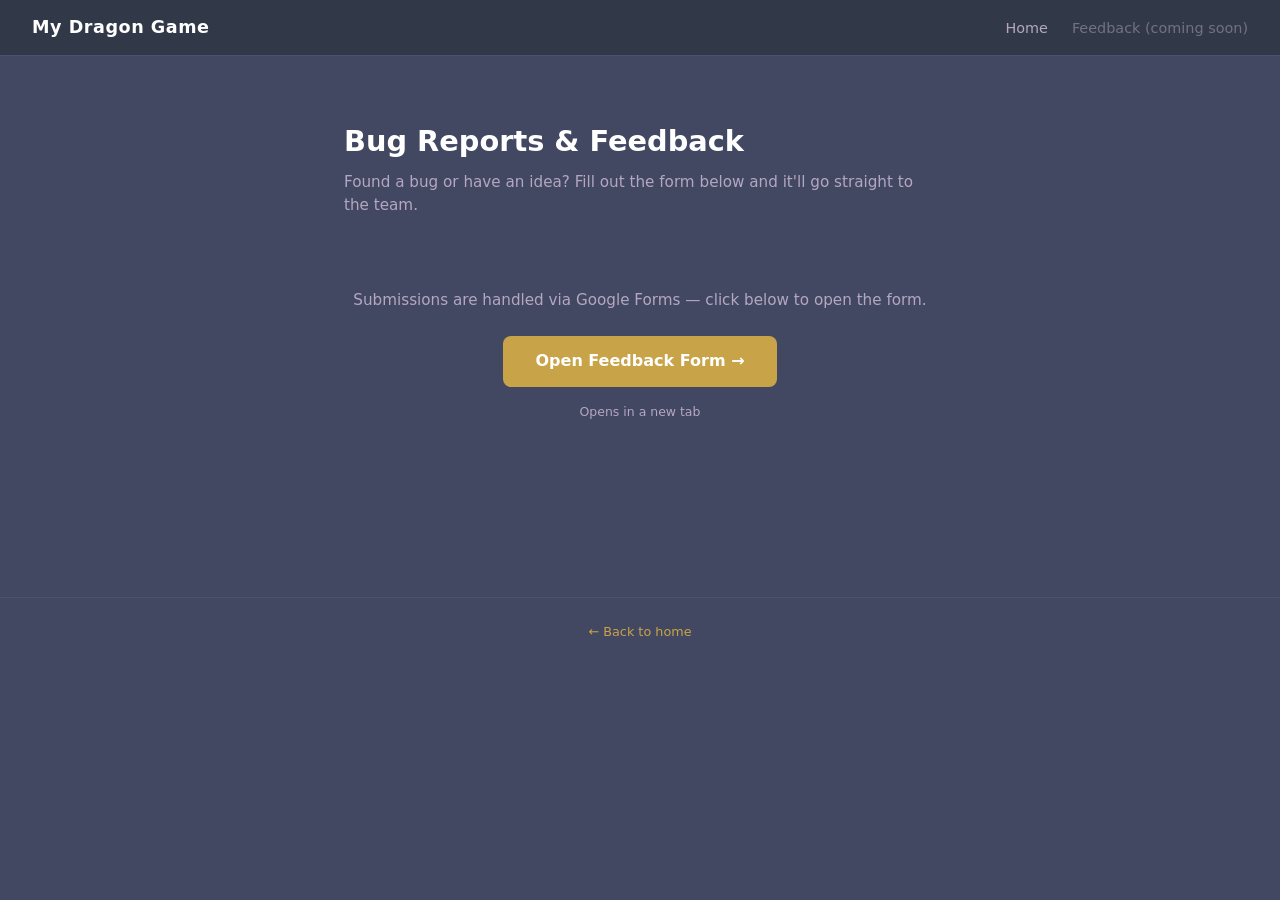
==== feedback.html @ 13603adc "Initial commit" ====
<!DOCTYPE html>
<html lang="en">
<head>
  <meta charset="UTF-8" />
  <meta name="viewport" content="width=device-width, initial-scale=1.0" />
  <title>Feedback — My Dragon Game</title>
  <link rel="stylesheet" href="src/style.css" />
</head>
<body>

  <nav>
    <span class="nav-logo">My Dragon Game</span>
    <ul class="nav-links">
      <li><a href="index.html">Home</a></li>
      <!-- TODO: restore once Google Form is set up: <li><a href="feedback.html" class="active">Feedback</a></li> -->
      <li><span class="nav-coming-soon">Feedback (coming soon)</span></li>
    </ul>
  </nav>

  <div class="feedback-wrap">
    <h1>Bug Reports & Feedback</h1>
    <p class="sub">Found a bug or have an idea? Fill out the form below and it'll go straight to the team.</p>

    <!--
      SETUP: Create a free Google Form at https://forms.google.com
      then replace YOUR_GOOGLE_FORM_ID below with your form's ID.
      The ID is the long string in your form's edit URL:
        https://docs.google.com/forms/d/YOUR_GOOGLE_FORM_ID/edit
    -->

    <div id="form-placeholder" style="text-align:center; padding: 2rem 0;">
      <p style="color:var(--muted); margin-bottom:1.5rem; font-size:.95rem;">
        Submissions are handled via Google Forms — click below to open the form.
      </p>
      <a
        id="gform-link"
        class="btn btn-primary"
        href="https://docs.google.com/forms/d/YOUR_GOOGLE_FORM_ID/viewform"
        target="_blank"
        rel="noopener"
        style="font-size:1rem; padding:.85rem 2rem;"
      >
        Open Feedback Form &rarr;
      </a>
      <p style="color:var(--muted); font-size:.78rem; margin-top:1rem;">Opens in a new tab</p>
    </div>

    <!--
      OPTIONAL EMBED: Once you have your Google Form URL, you can also embed it
      directly by uncommenting the block below and replacing YOUR_GOOGLE_FORM_ID.
      Remove the form-placeholder div above if you use the embed.
    -->
    <!--
    <iframe
      src="https://docs.google.com/forms/d/e/YOUR_GOOGLE_FORM_ID/viewform?embedded=true"
      width="100%"
      height="800"
      frameborder="0"
      marginheight="0"
      marginwidth="0"
      style="border-radius:8px; border:1px solid var(--border); margin-top:1rem;"
    >Loading…</iframe>
    -->
  </div>

  <footer>
    <p><a href="index.html">&larr; Back to home</a></p>
  </footer>

</body>
</html>
---- src/style.css ----
/* ── Reset & base ─────────────────────────────────────────── */
*, *::before, *::after { box-sizing: border-box; margin: 0; padding: 0; }

:root {
  /* All hex values taken directly from general.hex */
  --bg:        #424861;       /* black */
  --surface:   #313949;       /* #62  dark blue-gray */
  --border:    #4f5070;       /* #60  stone edge */
  --accent:    #c9a348;       /* #3   dragon red */
  --accent-hi: #ea6930;       /* #11  fire orange */
  --text:      #ffffff;       /* white */
  --muted:     #b5a6c1;       /* #57  lavender-mauve (death screen tone) */
  --gold:      #eac534;       /* #18  sparkle gold */
  --green:     #55c57b;       /* #24  game grass green */
  --radius:    8px;
}

html, body {
  height: 100%;
  overflow: hidden;
}

body {
  font-family: system-ui, -apple-system, sans-serif;
  background: var(--bg);
  color: var(--text);
  line-height: 1.5;
  display: flex;
  flex-direction: column;
}

a { color: inherit; text-decoration: none; }

/* ── Nav ──────────────────────────────────────────────────── */
nav {
  display: flex;
  align-items: center;
  justify-content: space-between;
  padding: 0 2rem;
  height: 56px;
  background: var(--surface);
  border-bottom: 1px solid var(--border);
  flex-shrink: 0;
  z-index: 100;
}

.nav-logo {
  font-size: 1.1rem;
  font-weight: 700;
  color: var(--text);
  letter-spacing: .03em;
}

.nav-links {
  display: flex;
  gap: 1.5rem;
  list-style: none;
}

.nav-links a {
  font-size: .9rem;
  color: var(--muted);
  transition: color .15s;
}
.nav-links a:hover, .nav-links a.active { color: var(--text); }

.nav-coming-soon {
  font-size: .9rem;
  color: var(--muted);
  opacity: .5;
  cursor: default;
}

/* ── Slideshow hero ───────────────────────────────────────── */
.slideshow {
  position: relative;
  width: 100%;
  flex: 1;
  min-height: 0;
  overflow: hidden;
  background: var(--bg);
}

.slide {
  position: absolute;
  inset: 0;
  opacity: 0;
  transition: opacity .7s ease;
}

.slide.active { opacity: 1; }

.slide img {
  width: 100%;
  height: 100%;
  object-fit: contain;
  display: block;
}

.slide-arrow {
  position: absolute;
  top: 50%;
  transform: translateY(-50%);
  background: rgba(0,0,0,.5);
  border: 1px solid rgba(255,255,255,.15);
  color: #fff;
  font-size: 1.4rem;
  width: 48px;
  height: 48px;
  border-radius: 50%;
  cursor: pointer;
  display: flex;
  align-items: center;
  justify-content: center;
  z-index: 10;
  transition: background .15s;
  line-height: 1;
}
.slide-arrow:hover { background: rgba(0,0,0,.8); }
.slide-arrow.prev { left: 1.25rem; }
.slide-arrow.next { right: 1.25rem; }

.slide-dots {
  position: absolute;
  bottom: 5.5rem;
  left: 50%;
  transform: translateX(-50%);
  display: flex;
  gap: .45rem;
  z-index: 10;
}

.slide-dot {
  width: 7px;
  height: 7px;
  border-radius: 50%;
  background: rgba(255,255,255,.35);
  border: none;
  cursor: pointer;
  padding: 0;
  transition: background .2s, transform .2s;
}
.slide-dot.active {
  background: #fff;
  transform: scale(1.3);
}

/* Download buttons overlaid on slideshow */
.slide-downloads {
  position: absolute;
  bottom: 1.75rem;
  left: 50%;
  transform: translateX(-50%);
  display: flex;
  gap: 1rem;
  z-index: 10;
  flex-wrap: wrap;
  justify-content: center;
}

/* ── Download buttons ─────────────────────────────────────── */
.downloads {
  display: flex;
  gap: 1rem;
  justify-content: center;
  flex-wrap: wrap;
}

.btn {
  display: inline-flex;
  align-items: center;
  gap: .55rem;
  padding: .7rem 1.4rem;
  border-radius: var(--radius);
  font-size: .95rem;
  font-weight: 600;
  cursor: pointer;
  border: none;
  transition: filter .15s, transform .1s;
  text-decoration: none;
}

.btn:hover  { filter: brightness(1.12); }
.btn:active { transform: scale(.97); }

.btn-primary {
  background: var(--accent);
  color: #fff;
}

.btn-secondary {
  background: var(--surface);
  color: var(--text);
  border: 1px solid var(--border);
}

.btn svg { flex-shrink: 0; }

.btn-disabled {
  opacity: .45;
  cursor: not-allowed;
  pointer-events: none;
}

/* ── Description ─────────────────────────────────────────── */
.description {
  text-align: center;
  padding: .6rem 1.5rem;
  color: var(--muted);
  font-size: .875rem;
  flex-shrink: 0;
}

/* ── Gallery ──────────────────────────────────────────────── */
.gallery-section {
  max-width: 1200px;
  margin: 0 auto;
  padding: 0 1.5rem 5rem;
}

.section-label {
  font-size: .75rem;
  text-transform: uppercase;
  letter-spacing: .12em;
  color: var(--muted);
  margin-bottom: 1.25rem;
}

.gallery {
  columns: 3 280px;
  gap: 12px;
}

.gallery-item {
  break-inside: avoid;
  margin-bottom: 12px;
  border-radius: var(--radius);
  overflow: hidden;
  cursor: zoom-in;
  border: 1px solid var(--border);
}

.gallery-item img {
  display: block;
  width: 100%;
  height: auto;
  transition: transform .25s ease;
}

.gallery-item:hover img { transform: scale(1.03); }

/* ── Lightbox ─────────────────────────────────────────────── */
#lightbox {
  display: none;
  position: fixed;
  inset: 0;
  background: rgba(0,0,0,.88);
  z-index: 200;
  align-items: center;
  justify-content: center;
  padding: 1rem;
}
#lightbox.open { display: flex; }

#lightbox img {
  max-width: 90vw;
  max-height: 90vh;
  border-radius: var(--radius);
  box-shadow: 0 24px 80px rgba(0,0,0,.7);
}

#lightbox-close {
  position: fixed;
  top: 1rem;
  right: 1.25rem;
  background: none;
  border: none;
  color: var(--muted);
  font-size: 2rem;
  cursor: pointer;
  line-height: 1;
}
#lightbox-close:hover { color: var(--text); }

/* ── Footer ───────────────────────────────────────────────── */
footer {
  text-align: center;
  padding: 1.5rem;
  font-size: .8rem;
  color: var(--muted);
  border-top: 1px solid var(--border);
}

footer a { color: var(--accent); }
footer a:hover { text-decoration: underline; }

/* ── Feedback page ────────────────────────────────────────── */
.feedback-wrap {
  max-width: 640px;
  margin: 4rem auto;
  padding: 0 1.5rem 5rem;
}

.feedback-wrap h1 {
  font-size: 1.8rem;
  font-weight: 700;
  margin-bottom: .5rem;
}

.feedback-wrap .sub {
  color: var(--muted);
  margin-bottom: 2.5rem;
  font-size: .95rem;
}

.form-group {
  margin-bottom: 1.25rem;
}

label {
  display: block;
  font-size: .85rem;
  color: var(--muted);
  margin-bottom: .4rem;
}

input, select, textarea {
  width: 100%;
  background: var(--surface);
  border: 1px solid var(--border);
  border-radius: var(--radius);
  color: var(--text);
  padding: .65rem .85rem;
  font-size: .95rem;
  font-family: inherit;
  outline: none;
  transition: border-color .15s;
}

input:focus, select:focus, textarea:focus {
  border-color: var(--accent);
}

select option { background: var(--surface); }

textarea { resize: vertical; min-height: 120px; }

.form-row {
  display: grid;
  grid-template-columns: 1fr 1fr;
  gap: 1rem;
}

@media (max-width: 480px) { .form-row { grid-template-columns: 1fr; } }

.btn-submit {
  background: var(--accent);
  color: #fff;
  width: 100%;
  padding: .8rem;
  border-radius: var(--radius);
  font-size: 1rem;
  font-weight: 600;
  border: none;
  cursor: pointer;
  margin-top: .5rem;
  transition: filter .15s;
}

.btn-submit:hover { filter: brightness(1.12); }

.success-msg {
  display: none;
  background: #43806d;       /* #22 dark green from palette */
  border: 1px solid #55c57b; /* #24 game grass green */
  color: #ffffff;
  border-radius: var(--radius);
  padding: 1rem;
  margin-top: 1.5rem;
  font-size: .95rem;
}
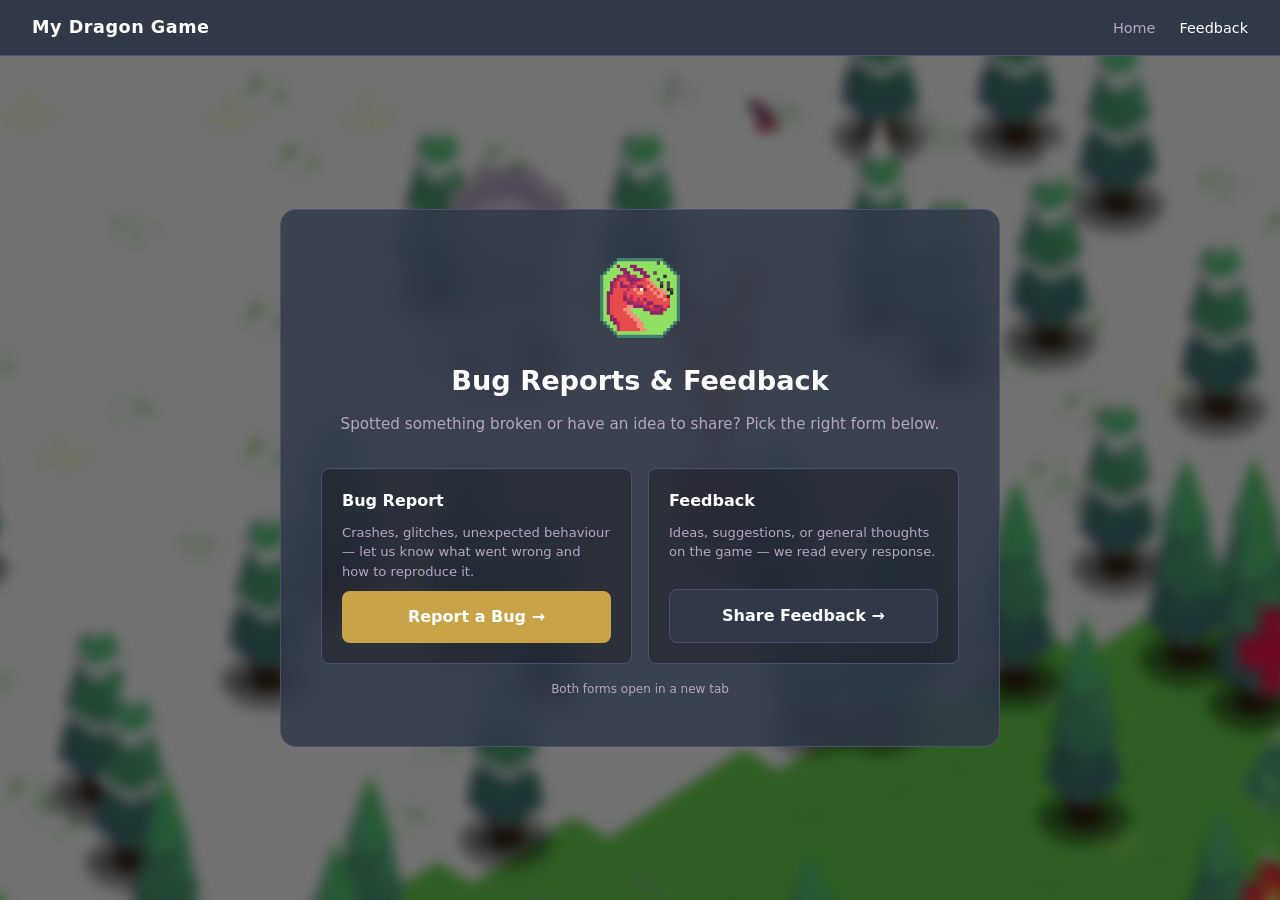
==== commit a5d7dec6: "fill out feedback page" ====
--- a/feedback.html
+++ b/feedback.html
@@ -4,68 +4,67 @@
   <meta charset="UTF-8" />
   <meta name="viewport" content="width=device-width, initial-scale=1.0" />
   <title>Feedback — My Dragon Game</title>
+  <link rel="icon" type="image/png" href="assets/dragon_game_logo_scaled.png" />
   <link rel="stylesheet" href="src/style.css" />
 </head>
-<body>
+<body class="feedback-page">
 
   <nav>
     <span class="nav-logo">My Dragon Game</span>
     <ul class="nav-links">
       <li><a href="index.html">Home</a></li>
-      <!-- TODO: restore once Google Form is set up: <li><a href="feedback.html" class="active">Feedback</a></li> -->
-      <li><span class="nav-coming-soon">Feedback (coming soon)</span></li>
+      <li><a href="feedback.html" class="active">Feedback</a></li>
     </ul>
   </nav>
 
-  <div class="feedback-wrap">
-    <h1>Bug Reports & Feedback</h1>
-    <p class="sub">Found a bug or have an idea? Fill out the form below and it'll go straight to the team.</p>
+  <!-- Blurred screenshot background -->
+  <div class="feedback-bg"></div>
 
-    <!--
-      SETUP: Create a free Google Form at https://forms.google.com
-      then replace YOUR_GOOGLE_FORM_ID below with your form's ID.
-      The ID is the long string in your form's edit URL:
-        https://docs.google.com/forms/d/YOUR_GOOGLE_FORM_ID/edit
-    -->
+  <div class="feedback-center">
+    <div class="feedback-card">
 
-    <div id="form-placeholder" style="text-align:center; padding: 2rem 0;">
-      <p style="color:var(--muted); margin-bottom:1.5rem; font-size:.95rem;">
-        Submissions are handled via Google Forms — click below to open the form.
-      </p>
-      <a
-        id="gform-link"
-        class="btn btn-primary"
-        href="https://docs.google.com/forms/d/YOUR_GOOGLE_FORM_ID/viewform"
-        target="_blank"
-        rel="noopener"
-        style="font-size:1rem; padding:.85rem 2rem;"
-      >
-        Open Feedback Form &rarr;
-      </a>
-      <p style="color:var(--muted); font-size:.78rem; margin-top:1rem;">Opens in a new tab</p>
+      <div class="feedback-icon"><img src="assets/dragon_game_logo_scaled.png" alt="Dragon Game Logo" /></div>
+      <h1>Bug Reports & Feedback</h1>
+      <p class="sub">Spotted something broken or have an idea to share? Pick the right form below.</p>
+
+      <div class="feedback-forms">
+
+        <div class="feedback-form-card">
+          <div class="feedback-form-title"> Bug Report</div>
+          <p class="feedback-form-desc">Crashes, glitches, unexpected behaviour — let us know what went wrong and how to reproduce it.</p>
+          <!-- SETUP: replace YOUR_BUG_FORM_ID with your Bug Report Google Form ID -->
+          <a class="btn btn-primary feedback-btn" href="https://docs.google.com/forms/d/e/1FAIpQLSdFjLitGSREX8Vi8dRKsrYYTIA40D136pyVTGAaJ8UqCC3HiA/viewform" target="_blank" rel="noopener">
+            Report a Bug &rarr;
+          </a>
+        </div>
+
+        <div class="feedback-form-card">
+          <div class="feedback-form-title">Feedback</div>
+          <p class="feedback-form-desc">Ideas, suggestions, or general thoughts on the game — we read every response.</p>
+          <!-- SETUP: replace YOUR_FEEDBACK_FORM_ID with your Feedback Google Form ID -->
+          <a class="btn btn-secondary feedback-btn" href="https://docs.google.com/forms/d/e/1FAIpQLSfiaIIulFraV2AkBexqm9IBPj0qLC3APUoSL8RYgkOe0z8X0Q/viewform" target="_blank" rel="noopener">
+            Share Feedback &rarr;
+          </a>
+        </div>
+
+      </div>
+
+      <p class="feedback-note">Both forms open in a new tab</p>
+
+      <!--
+        OPTIONAL EMBED: uncomment and replace YOUR_GOOGLE_FORM_ID to embed inline.
+        Remove the button above if you use this.
+      -->
+      <!--
+      <iframe
+        src="https://docs.google.com/forms/d/e/YOUR_GOOGLE_FORM_ID/viewform?embedded=true"
+        width="100%" height="600" frameborder="0" marginheight="0" marginwidth="0"
+        style="border-radius:8px; border:1px solid var(--border); margin-top:1.5rem;"
+      >Loading…</iframe>
+      -->
+
     </div>
-
-    <!--
-      OPTIONAL EMBED: Once you have your Google Form URL, you can also embed it
-      directly by uncommenting the block below and replacing YOUR_GOOGLE_FORM_ID.
-      Remove the form-placeholder div above if you use the embed.
-    -->
-    <!--
-    <iframe
-      src="https://docs.google.com/forms/d/e/YOUR_GOOGLE_FORM_ID/viewform?embedded=true"
-      width="100%"
-      height="800"
-      frameborder="0"
-      marginheight="0"
-      marginwidth="0"
-      style="border-radius:8px; border:1px solid var(--border); margin-top:1rem;"
-    >Loading…</iframe>
-    -->
   </div>
-
-  <footer>
-    <p><a href="index.html">&larr; Back to home</a></p>
-  </footer>
 
 </body>
 </html>
--- a/src/style.css
+++ b/src/style.css
@@ -295,87 +295,110 @@
 footer a:hover { text-decoration: underline; }
 
 /* ── Feedback page ────────────────────────────────────────── */
-.feedback-wrap {
-  max-width: 640px;
-  margin: 4rem auto;
-  padding: 0 1.5rem 5rem;
-}
-
-.feedback-wrap h1 {
-  font-size: 1.8rem;
+body.feedback-page {
+  overflow: hidden;
+  position: relative;
+}
+
+.feedback-bg {
+  position: fixed;
+  inset: 0;
+  background: url('../assets/imgs/1_my_dragon_game_ss.png') center / cover no-repeat;
+  filter: blur(6px) brightness(.45);
+  transform: scale(1.05); /* hide blur edges */
+  z-index: 0;
+}
+
+.feedback-center {
+  flex: 1;
+  display: flex;
+  align-items: center;
+  justify-content: center;
+  padding: 1.5rem;
+  position: relative;
+  z-index: 1;
+  min-height: 0;
+}
+
+.feedback-card {
+  background: rgba(49, 57, 73, .85);  /* --surface with alpha */
+  backdrop-filter: blur(12px);
+  -webkit-backdrop-filter: blur(12px);
+  border: 1px solid var(--border);
+  border-radius: 16px;
+  padding: 3rem 2.5rem;
+  max-width: 720px;
+  width: 100%;
+  text-align: center;
+}
+
+.feedback-icon {
+  margin-bottom: 1rem;
+}
+
+.feedback-icon img {
+  width: 80px;
+  height: 80px;
+  object-fit: contain;
+}
+
+.feedback-card h1 {
+  font-size: 1.7rem;
   font-weight: 700;
-  margin-bottom: .5rem;
-}
-
-.feedback-wrap .sub {
-  color: var(--muted);
-  margin-bottom: 2.5rem;
+  margin-bottom: .6rem;
+}
+
+.feedback-card .sub {
+  color: var(--muted);
   font-size: .95rem;
-}
-
-.form-group {
-  margin-bottom: 1.25rem;
-}
-
-label {
-  display: block;
-  font-size: .85rem;
-  color: var(--muted);
-  margin-bottom: .4rem;
-}
-
-input, select, textarea {
+  margin-bottom: 2rem;
+  line-height: 1.6;
+}
+
+.feedback-btn {
+  font-size: 1rem;
+  padding: .85rem 2rem;
   width: 100%;
-  background: var(--surface);
-  border: 1px solid var(--border);
-  border-radius: var(--radius);
-  color: var(--text);
-  padding: .65rem .85rem;
-  font-size: .95rem;
-  font-family: inherit;
-  outline: none;
-  transition: border-color .15s;
-}
-
-input:focus, select:focus, textarea:focus {
-  border-color: var(--accent);
-}
-
-select option { background: var(--surface); }
-
-textarea { resize: vertical; min-height: 120px; }
-
-.form-row {
+  justify-content: center;
+}
+
+.feedback-forms {
   display: grid;
   grid-template-columns: 1fr 1fr;
   gap: 1rem;
-}
-
-@media (max-width: 480px) { .form-row { grid-template-columns: 1fr; } }
-
-.btn-submit {
-  background: var(--accent);
-  color: #fff;
-  width: 100%;
-  padding: .8rem;
+  margin-bottom: 1rem;
+}
+
+@media (max-width: 520px) {
+  .feedback-forms { grid-template-columns: 1fr; }
+}
+
+.feedback-form-card {
+  background: rgba(0,0,0,.25);
+  border: 1px solid var(--border);
   border-radius: var(--radius);
+  padding: 1.25rem;
+  display: flex;
+  flex-direction: column;
+  gap: .6rem;
+  text-align: left;
+}
+
+.feedback-form-title {
+  font-weight: 700;
   font-size: 1rem;
-  font-weight: 600;
-  border: none;
-  cursor: pointer;
+  color: var(--text);
+}
+
+.feedback-form-desc {
+  font-size: .82rem;
+  color: var(--muted);
+  line-height: 1.5;
+  flex: 1;
+}
+
+.feedback-note {
+  color: var(--muted);
+  font-size: .75rem;
   margin-top: .5rem;
-  transition: filter .15s;
-}
-
-.btn-submit:hover { filter: brightness(1.12); }
-
-.success-msg {
-  display: none;
-  background: #43806d;       /* #22 dark green from palette */
-  border: 1px solid #55c57b; /* #24 game grass green */
-  color: #ffffff;
-  border-radius: var(--radius);
-  padding: 1rem;
-  margin-top: 1.5rem;
-  font-size: .95rem;
-}
+}
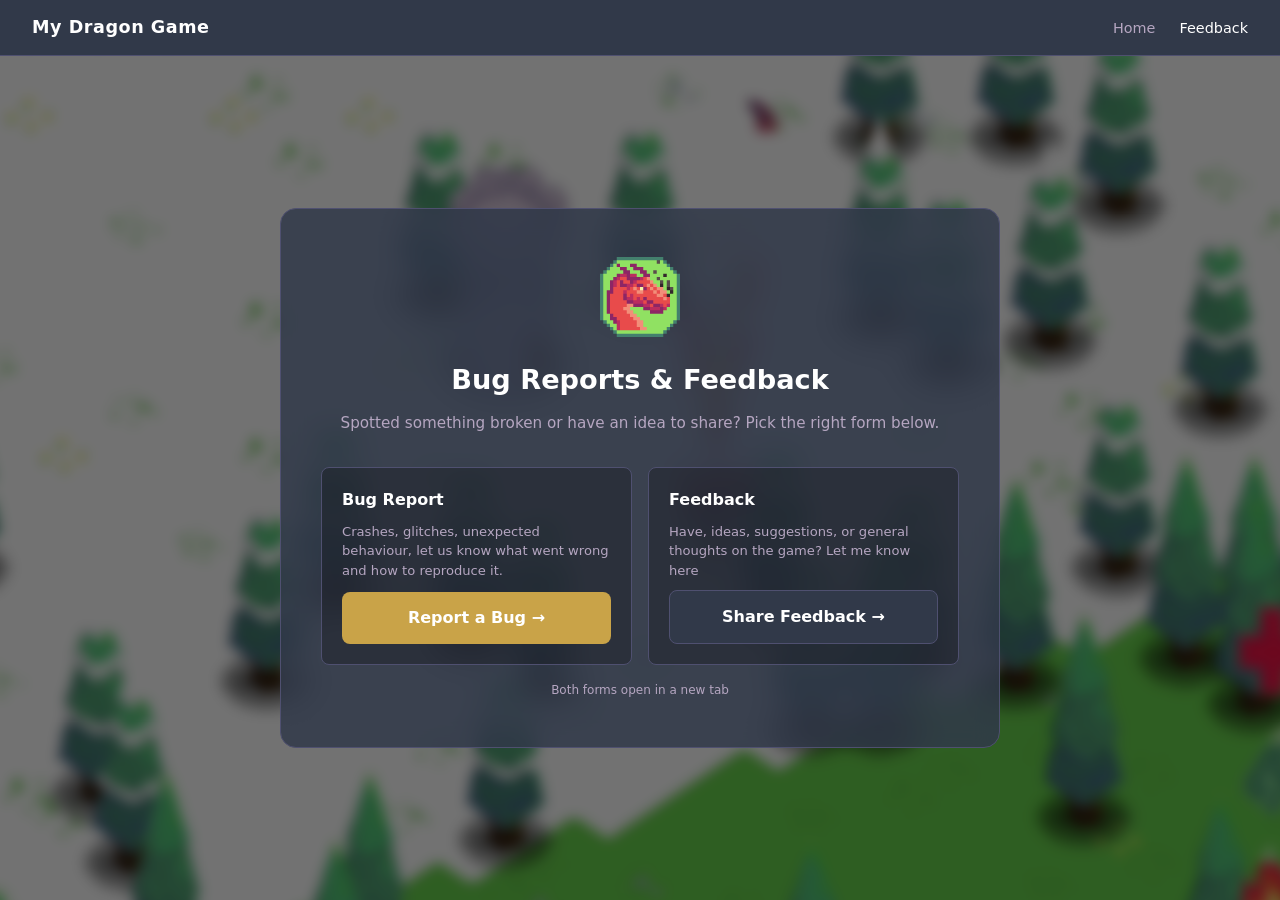
==== commit a4c36e7d: "change feedback page wording" ====
--- a/feedback.html
+++ b/feedback.html
@@ -31,7 +31,7 @@
 
         <div class="feedback-form-card">
           <div class="feedback-form-title"> Bug Report</div>
-          <p class="feedback-form-desc">Crashes, glitches, unexpected behaviour — let us know what went wrong and how to reproduce it.</p>
+          <p class="feedback-form-desc">Crashes, glitches, unexpected behaviour, let us know what went wrong and how to reproduce it.</p>
           <!-- SETUP: replace YOUR_BUG_FORM_ID with your Bug Report Google Form ID -->
           <a class="btn btn-primary feedback-btn" href="https://docs.google.com/forms/d/e/1FAIpQLSdFjLitGSREX8Vi8dRKsrYYTIA40D136pyVTGAaJ8UqCC3HiA/viewform" target="_blank" rel="noopener">
             Report a Bug &rarr;
@@ -40,7 +40,7 @@
 
         <div class="feedback-form-card">
           <div class="feedback-form-title">Feedback</div>
-          <p class="feedback-form-desc">Ideas, suggestions, or general thoughts on the game — we read every response.</p>
+          <p class="feedback-form-desc">Have, ideas, suggestions, or general thoughts on the game? Let me know here</p>
           <!-- SETUP: replace YOUR_FEEDBACK_FORM_ID with your Feedback Google Form ID -->
           <a class="btn btn-secondary feedback-btn" href="https://docs.google.com/forms/d/e/1FAIpQLSfiaIIulFraV2AkBexqm9IBPj0qLC3APUoSL8RYgkOe0z8X0Q/viewform" target="_blank" rel="noopener">
             Share Feedback &rarr;
